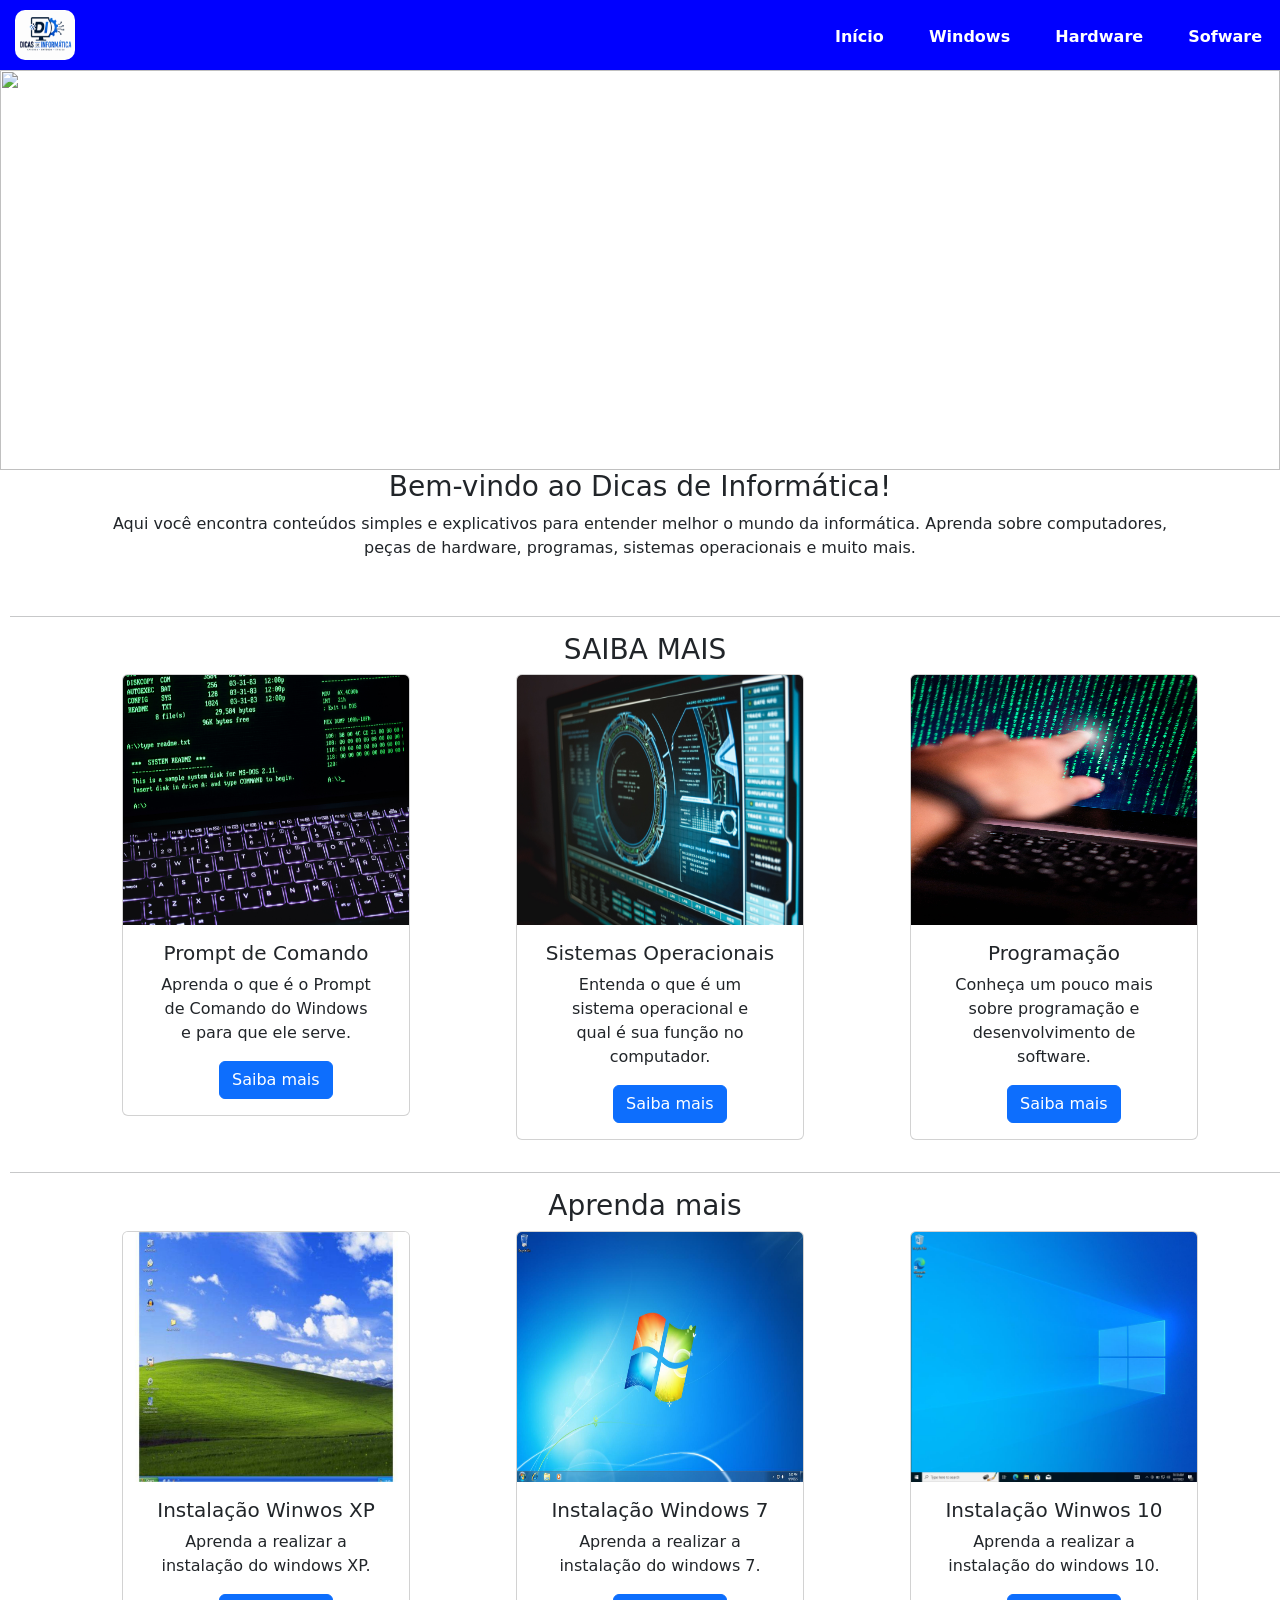
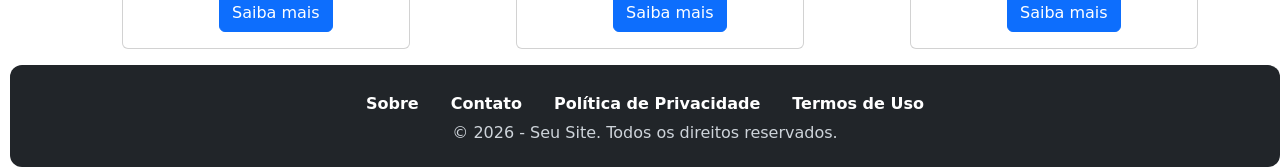
==== index.html @ e1de5000 "Primeiro commit" ====
<!DOCTYPE html>
<html lang="pt-br">
<head>
    <meta charset="UTF-8">
    <meta name="viewport" content="width=device-width, initial-scale=1.0">
    <title>Informatica</title>
    <link rel="stylesheet" href="CSS/css.css">
    <link href="https://cdn.jsdelivr.net/npm/bootstrap@5.3.8/dist/css/bootstrap.min.css" rel="stylesheet" integrity="sha384-sRIl4kxILFvY47J16cr9ZwB07vP4J8+LH7qKQnuqkuIAvNWLzeN8tE5YBujZqJLB" crossorigin="anonymous">

</head>


<body>

    <nav class="menu">
      <a href="index.html" class="Logo"><img src="IMG/LOGO.png"  style="height: 50px; width: 60px; border-radius: 10px;"></a>
        <div class="menu1">
        <a href="index.html">Início</a>
        <a href="Artigos/windows.html">Windows</a>
        <a href="Artigos/Hardware.html">Hardware</a>
        <a href="Artigos/software.html">Sofware</a>
        <a href="./rodapé/sobre.html">Sobre</a>
        </div>
    </nav>

<div>

<img class="SO" src="IMG/innovalabs.JPG"  > 


</div>


<h3 style="text-align: center;">Bem-vindo ao Dicas de Informática!</h3>
<P style="text-align: center; margin-left: 100px; margin-right: 100px;">Aqui você encontra conteúdos simples e explicativos para entender melhor o mundo da informática. 
  Aprenda sobre computadores, peças de hardware, programas, sistemas operacionais e muito mais.</P>


<br>
<!--                          aqui cards                                         -->
  <div class="saibamais">
    <hr>
    <h3 style="text-align: center;">SAIBA MAIS</h3>

    <div class="row justify-content-center" style="margin-left: 100px;">

        <div class="col-md-4 mb-3">
            <div class="card" style="width: 18rem;">
                <img src="IMG/prompt.jpg" class="card-img-top" alt="Prompt de Comando" style="height: 250px;">
                <div class="card-body">
                    <h5 class="card-title" style="text-align: center;">Prompt de Comando</h5>
                    <p class="card-text" style="text-align: center;" style="text-align: center;">
                        Aprenda o que é o Prompt de Comando do Windows e para que ele serve.
                    </p>
                    <a href="./Cards/prompt.html" class="btn btn-primary" style=" margin-left: 80px;">Saiba mais</a>
                </div>
            </div>
        </div>

        <div class="col-md-4 mb-3">
            <div class="card" style="width: 18rem;">
                <img src="IMG/sisema.jpg" class="card-img-top" alt="Sistemas Operacionais" style="height: 250px;">
                <div class="card-body">
                    <h5 class="card-title" style="text-align: center;">Sistemas Operacionais</h5>
                    <p class="card-text" style="text-align: center;">
                        Entenda o que é um sistema operacional e qual é sua função no computador.
                    </p>
                    <a href="./Cards/sistema_operacional.html" class="btn btn-primary" style=" margin-left: 80px;">Saiba mais</a>
                </div>
            </div>
        </div>

        <div class="col-md-4 mb-3">
            <div class="card" style="width: 18rem;">
                <img src="IMG/codigosverde.jpg" class="card-img-top" alt="Programação" style="height: 250px;">
                <div class="card-body">
                    <h5 class="card-title" style="text-align: center;">Programação</h5>
                    <p class="card-text" style="text-align: center;">
                        Conheça um pouco mais sobre programação e desenvolvimento de software.
                    </p>
                    <a href="./Cards/programacao.html" class="btn btn-primary" style=" margin-left: 80px;">Saiba mais</a>
                </div>
            </div>
        </div>

    </div>
</div>



<!--                          aqui cards  2                                       -->
  <div class="saibamais">
    <hr>
    <h3 style="text-align: center;">Aprenda mais</h3>

    <div class="row justify-content-center" style="margin-left: 100px;">

        <div class="col-md-4 mb-3">
            <div class="card" style="width: 18rem;">
                <img src="IMG/windows XP.jfif" class="card-img-top" alt="Prompt de Comando" style="height: 250px;">
                <div class="card-body">
                    <h5 class="card-title" style="text-align: center;">Instalação Winwos XP</h5>
                    <p class="card-text" style="text-align: center;" style="text-align: center;">
                        Aprenda a realizar a instalação do windows XP.
                    </p>
                    <a href="./Cards/Instalacaowindowsxp.html" class="btn btn-primary" style=" margin-left: 80px;">Saiba mais</a>
                </div>
            </div>
        </div>

        <div class="col-md-4 mb-3">
            <div class="card" style="width: 18rem;">
                <img src="IMG/windows 7.jfif" class="card-img-top" alt="Sistemas Operacionais" style="height: 250px;">
                <div class="card-body">
                    <h5 class="card-title" style="text-align: center;">Instalação Windows 7</h5>
                    <p class="card-text" style="text-align: center;">
                        Aprenda a realizar a instalação do windows 7.
                    </p>
                    <a href="./Cards/instalacaowindows7.html" class="btn btn-primary" style=" margin-left: 80px;">Saiba mais</a>
                </div>
            </div>
        </div>

        <div class="col-md-4 mb-3">
            <div class="card" style="width: 18rem;">
                <img src="IMG/windows 10.jfif" class="card-img-top" alt="Programação" style="height: 250px;">
                <div class="card-body">
                    <h5 class="card-title" style="text-align: center;">Instalação Winwos 10</h5>
                    <p class="card-text" style="text-align: center;">
                        Aprenda a realizar a instalação do windows 10.
                    </p>
                    <a href="./Cards/instalacaowindows10.html" class="btn btn-primary" style=" margin-left: 80px;">Saiba mais</a>
                </div>
            </div>
        </div>

    </div>






    <footer class="rodape">
    <nav class="menu2">
        <a href="rodapé/sobre.html">Sobre</a>
        <a href="rodapé/contato.html">Contato</a>
        <a href="rodapé/privacidade.html">Política de Privacidade</a>
        <a href="rodapé/termos.html">Termos de Uso</a>
    </nav>

    <p class="prodape">&copy; 2026 - Seu Site. Todos os direitos reservados.</p>
</footer>

    <script src="https://cdn.jsdelivr.net/npm/bootstrap@5.3.8/dist/js/bootstrap.bundle.min.js" integrity="sha384-FKyoEForCGlyvwx9Hj09JcYn3nv7wiPVlz7YYwJrWVcXK/BmnVDxM+D2scQbITxI" crossorigin="anonymous"></script>
</body>
</html>
---- CSS/css.css ----
* {
            box-sizing: border-box;
        }

        body {
            margin: 0;
            background: #f1f4f8;
            color: #333;
            font-family: Arial, Helvetica, sans-serif;
            line-height: 1.7;
        }

.menu{
    background-color: blue;
    padding: 10px;
    margin-top: 0;
    
}

.menu a{color: white;
        padding: 5px;
        text-decoration: none;         
             
}

 a {
            color: #0066cc;
            font-weight: bold;
        }

.menu1{
    display: inline-block;
    left: 800px;
    position: absolute;
}

.menu1 a{ display: inline-block;
            margin-left: 30px;
            margin-top: 10px;
          
}


.logo{
        margin: 0;
}


.SO{ width: 100%;}

img{height: 400px;
   
}

.rodape {
            width: 100%;
            padding: 22px;
            background: #212529;
            color: white;
            border-radius: 12px;
            text-align: center;
        }

        .menu2 {
            display: flex;
            justify-content: center;
            flex-wrap: wrap;
            gap: 12px;
        }

        .menu2 a {
            color: white;
            text-decoration: none;
            padding: 5px 10px;
        }

        .menu2 a:hover {
            color: #8ec5ff;
            text-decoration: underline;
        }

        .prodape {
            margin-bottom: 0;
            color: #ced4da;
        
        }

p{margin: 20px; }

h1{margin: 20px;}
h2{margin: 20px;}
h3{margin: 20px;}

.saibamais{ margin-left: 10px;}
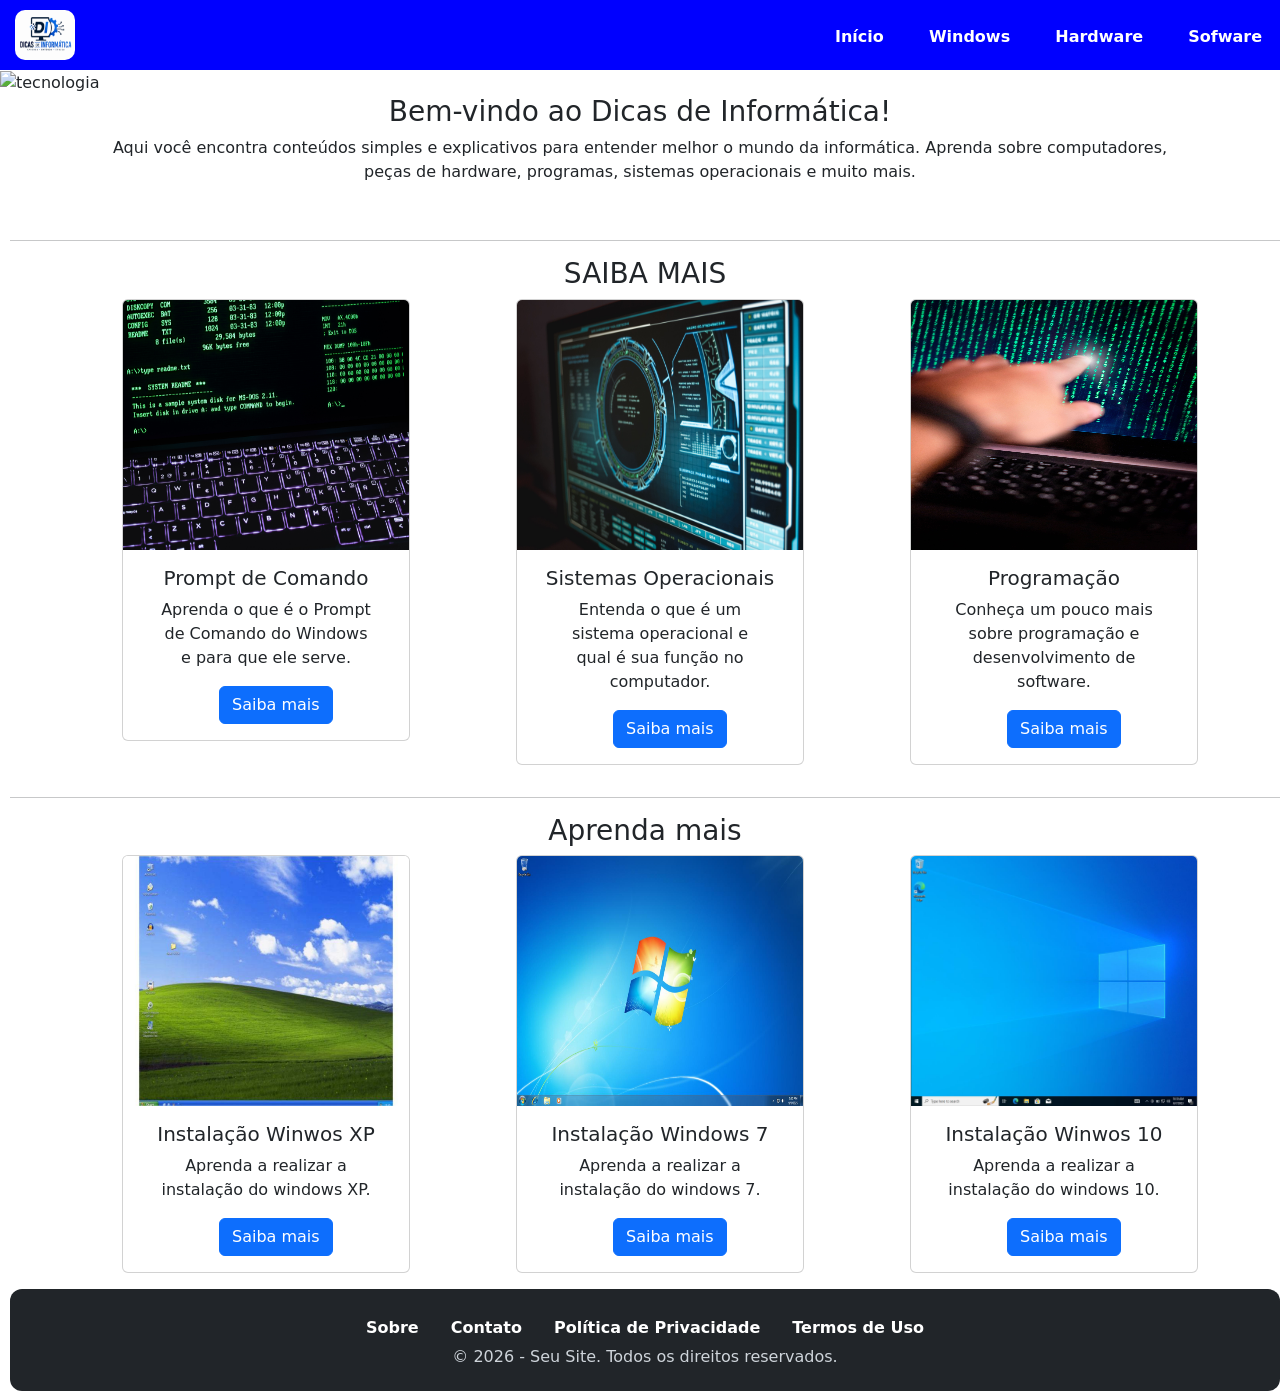
==== commit 990f11df: "atualizar" ====
--- a/index.html
+++ b/index.html
@@ -25,7 +25,7 @@
 
 <div>
 
-<img class="SO" src="IMG/innovalabs.JPG"  > 
+<img class="SO" src="IMG/innovalabs.JPG" alt="tecnologia">
 
 
 </div>
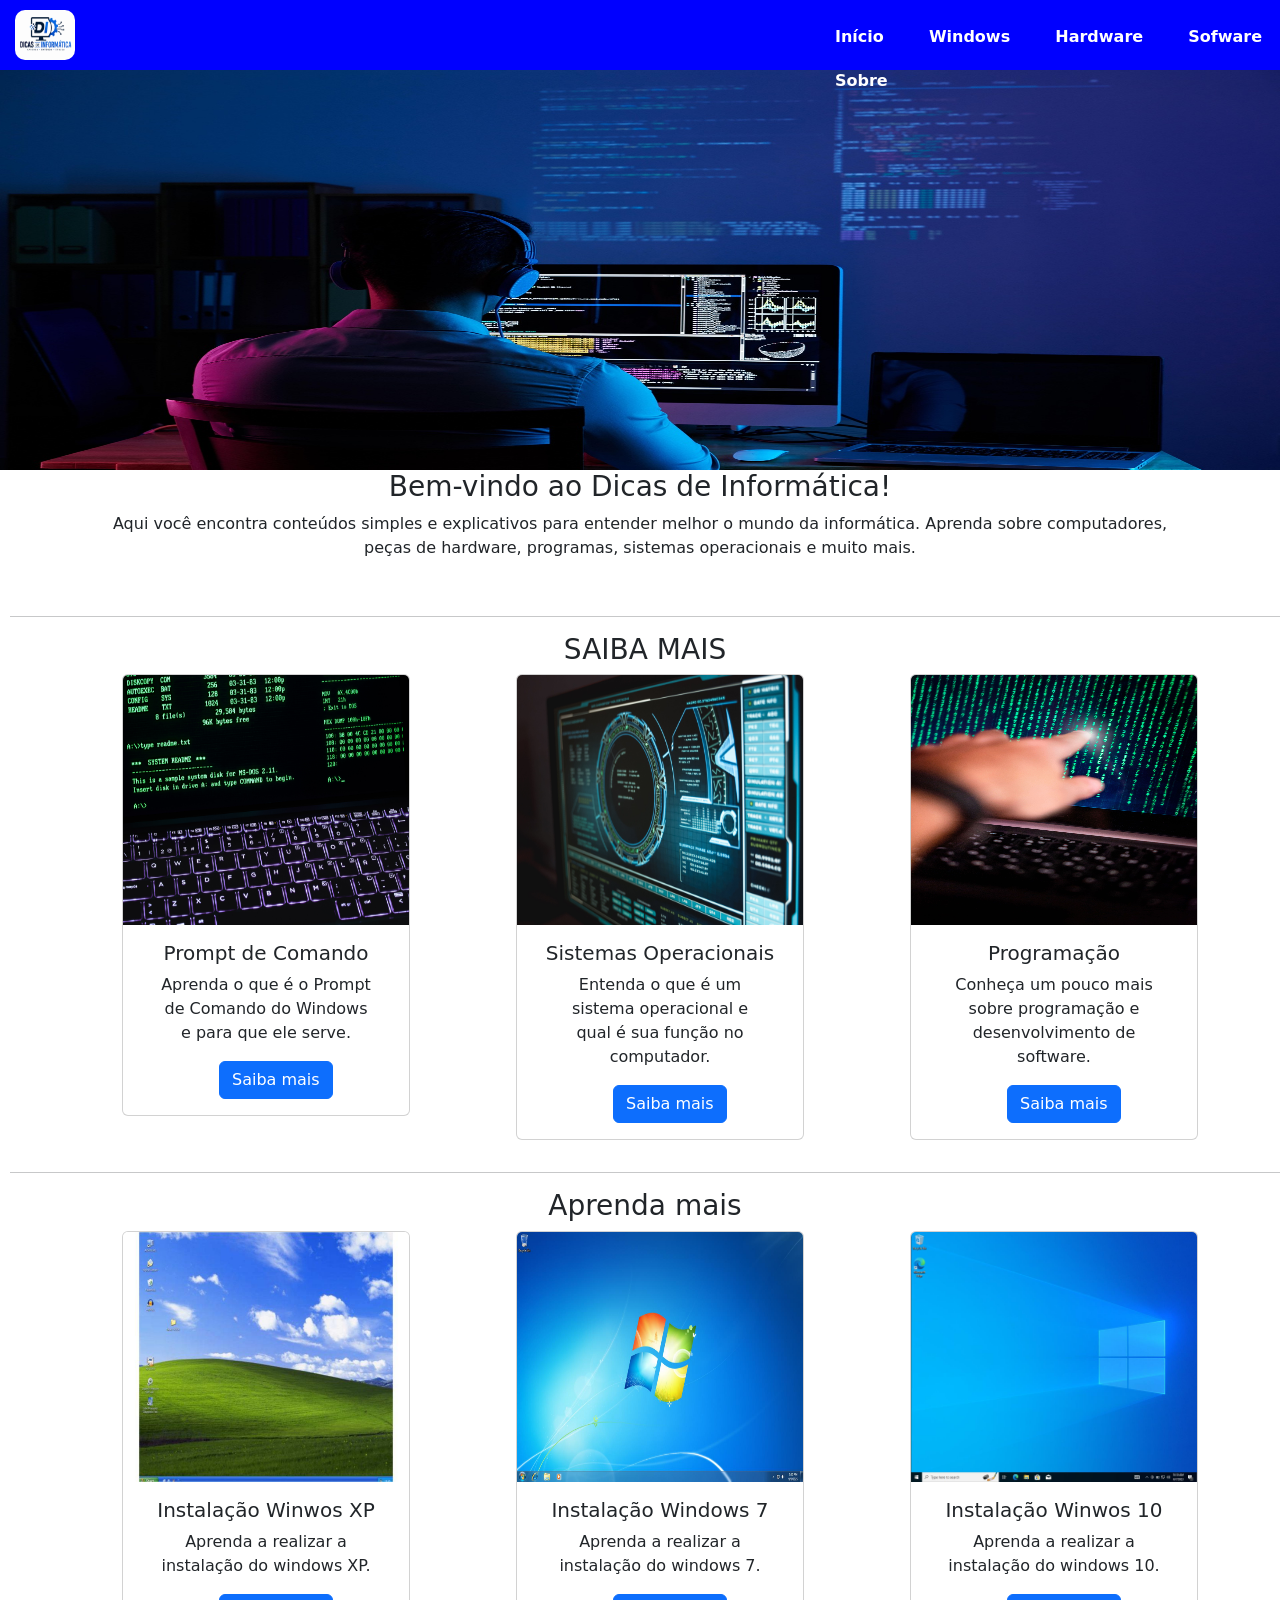
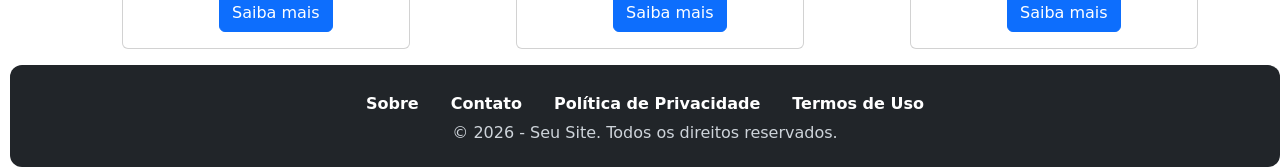
==== commit 38ad720c: "atualizar" ====
--- a/index.html
+++ b/index.html
@@ -25,7 +25,7 @@
 
 <div>
 
-<img class="SO" src="IMG/innovalabs.JPG" alt="tecnologia">
+<img class="SO" src="./IMG/innovalabs.jpg" alt="tecnologia">
 
 
 </div>
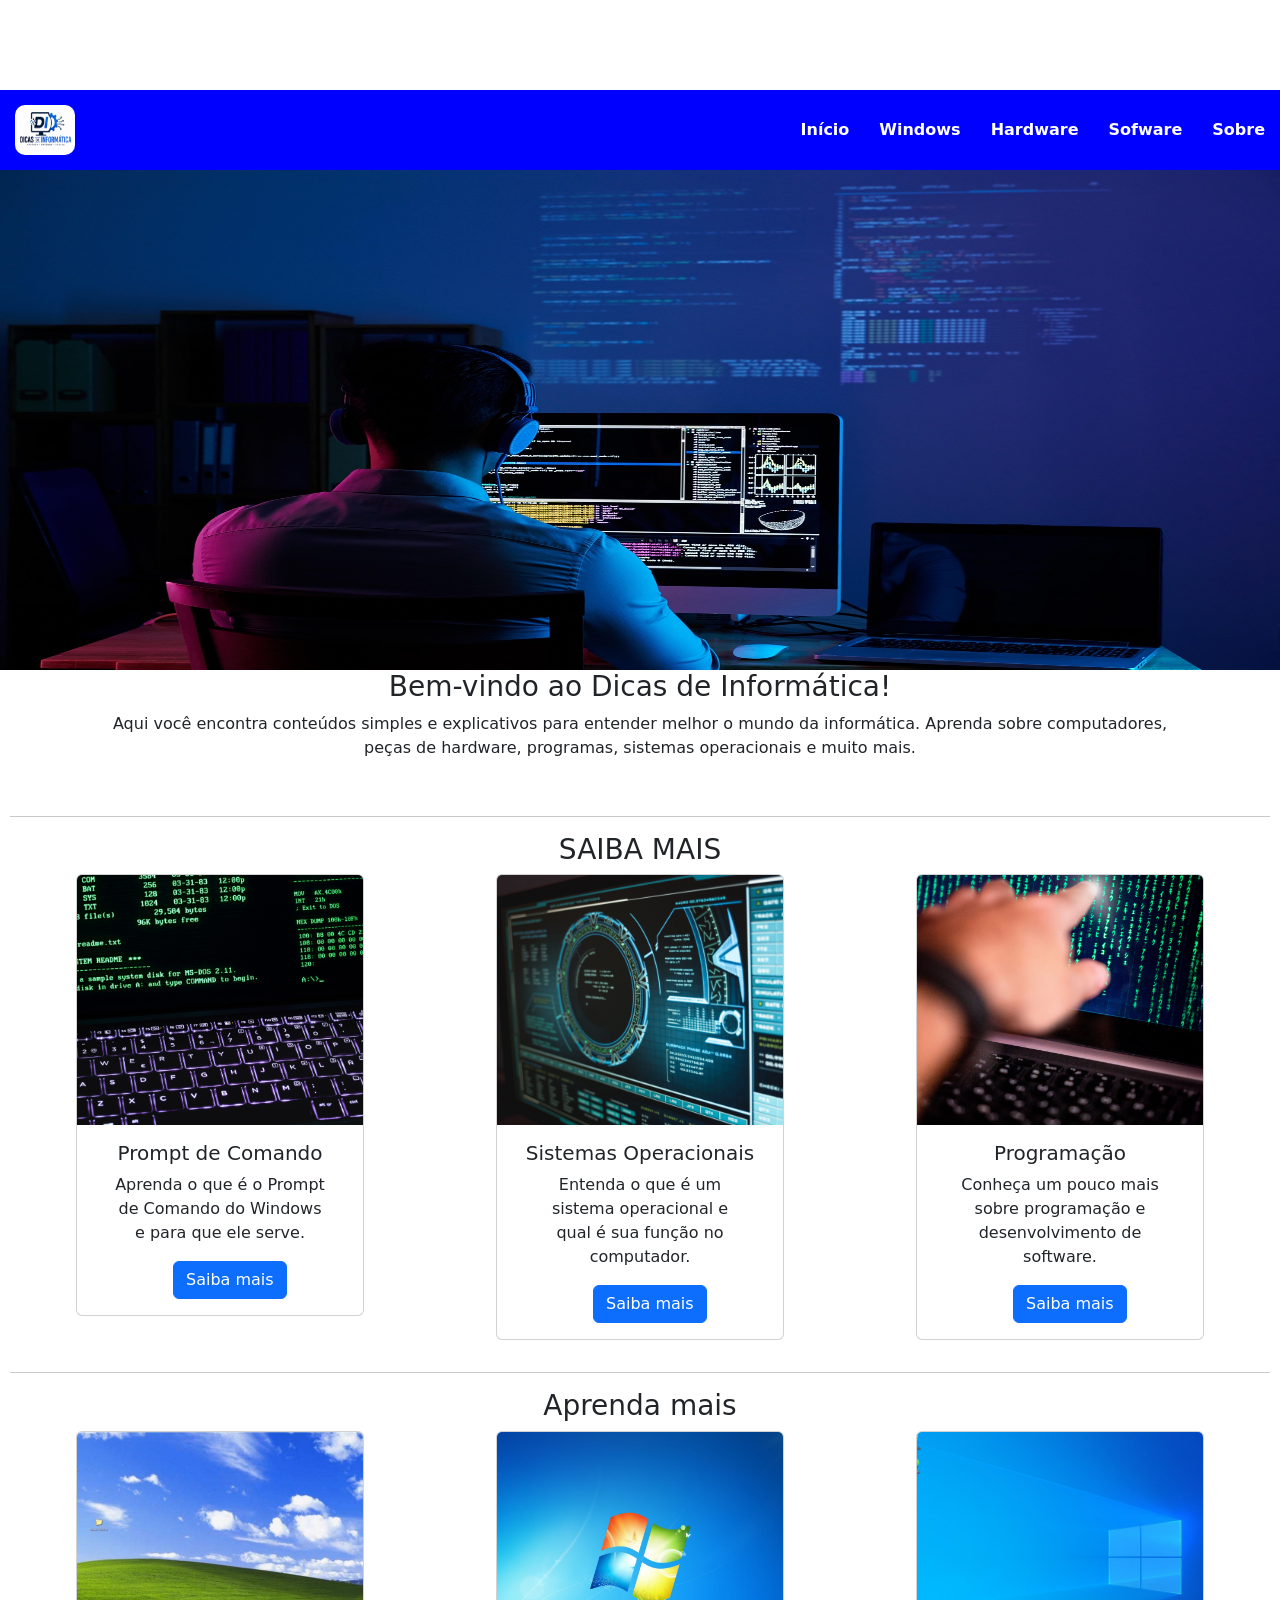
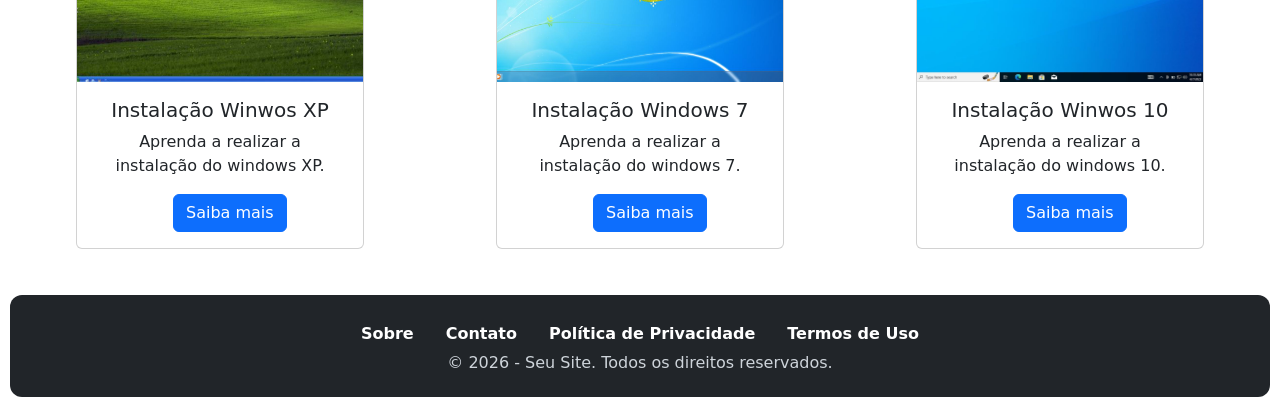
==== commit 1cb58bf9: "atualizar" ====
--- a/index.html
+++ b/index.html
@@ -7,10 +7,26 @@
     <link rel="stylesheet" href="CSS/css.css">
     <link href="https://cdn.jsdelivr.net/npm/bootstrap@5.3.8/dist/css/bootstrap.min.css" rel="stylesheet" integrity="sha384-sRIl4kxILFvY47J16cr9ZwB07vP4J8+LH7qKQnuqkuIAvNWLzeN8tE5YBujZqJLB" crossorigin="anonymous">
 
+
+<script id="aclib" type="text/javascript" src="//acscdn.com/script/aclib.js"></script>
+
+
+
 </head>
 
 
 <body>
+
+
+<div class="anuncio">
+    <script type="text/javascript">
+        aclib.runBanner({
+            zoneId: '12196222',
+        });
+    </script>
+</div>
+
+
 
     <nav class="menu">
       <a href="index.html" class="Logo"><img src="IMG/LOGO.png"  style="height: 50px; width: 60px; border-radius: 10px;"></a>
@@ -25,7 +41,7 @@
 
 <div>
 
-<img class="SO" src="./IMG/innovalabs.jpg" alt="tecnologia">
+<img class="SO" src="IMG/innovalabs.jpg" alt="tecnologia">
 
 
 </div>
--- a/CSS/css.css
+++ b/CSS/css.css
@@ -1,4 +1,6 @@
-  * {
+ 
+ /* backup
+ * {
             box-sizing: border-box;
         }
 
@@ -94,5 +96,205 @@
 .saibamais{ margin-left: 10px;}
 
 
-
-
+.anuncio{ width: 728px;
+        height: 90px;
+}
+
+*/
+
+
+
+
+/* ============================== CONFIGURAÇÕES GERAIS ================================= */ 
+
+* { box-sizing: border-box; } 
+
+html { width: 100%; overflow-x: hidden; } 
+
+body { margin: 0; padding: 0; 
+    background: #f1f4f8; 
+    color: #333; 
+    font-family: Arial, Helvetica, sans-serif; 
+    line-height: 1.7; width: 100%; 
+    overflow-x: hidden; } 
+    
+/* ============================== MENU ================================= */ 
+
+.menu { background-color: blue; 
+    padding: 10px; 
+    margin-top: 0; 
+    display: flex; 
+    align-items: center; 
+    justify-content: space-between; 
+    width: 100%; } 
+    
+.menu a { color: white; 
+    padding: 5px; 
+    text-decoration: none; } 
+    
+.menu1 { display: flex; 
+    align-items: center; 
+    flex-wrap: wrap; 
+    gap: 20px; } 
+    
+.menu1 a { display: inline-block; 
+    margin: 0; } 
+    
+.menu1 a:hover { text-decoration: underline; } 
+
+
+/* ============================== LOGO ================================= */ 
+
+.Logo { margin: 0; flex-shrink: 0; } 
+.Logo img { width: 60px; height: 50px; border-radius: 10px; } 
+
+
+/* ============================== LINKS GERAIS ================================= */ 
+
+a { color: #0066cc; font-weight: bold; } 
+
+/* ============================== IMAGENS ================================= */ 
+
+img { max-width: 100%;
+
+} 
+
+.SO { width: 100%; height: 500px; 
+    display: block; } 
+    
+/* ============================== TEXTOS ================================= */ 
+
+p { margin: 20px; } 
+h1, h2, h3 { margin: 20px; } 
+
+/* ============================== ÁREA DOS CARDS ================================= */ 
+
+.saibamais { margin-left: 10px;
+     margin-right: 10px; } 
+     
+/* Remove a necessidade de margem fixa nos cards */ 
+
+.saibamais .row { margin-left: 0 !important; 
+    
+    margin-right: 0 !important; } 
+    
+/* ============================== CARDS ================================= */ 
+
+.card { max-width: 18rem;
+     margin-left: auto;
+      margin-right: auto; } 
+      
+.card img { width: 100%;
+     height: 250px;
+    object-fit: cover; } 
+    
+    
+/* ============================== ANÚNCIOS ================================= */ 
+
+.anuncio { width: 728px; max-width: 100%;
+     min-height: 90px;
+      margin: 0 auto;
+       overflow: hidden; } 
+       
+/* ============================== RODAPÉ ================================= */ 
+
+.rodape { width: 100%; padding: 22px;
+     background: #212529;
+    color: white;
+    border-radius: 12px;
+    text-align: center;
+    margin-top: 30px; } 
+
+.menu2 { display: flex;
+ justify-content: center;
+ 
+ flex-wrap: wrap;
+  gap: 12px; } 
+  
+  .menu2 a { color: white;
+    
+    text-decoration: none;
+    padding: 5px 10px; } 
+    
+.menu2 a:hover { color: #8ec5ff;
+     text-decoration: underline; } 
+     
+.prodape { margin-bottom: 0; 
+    color: #ced4da; } 
+    
+/* ============================== CONTATO ================================= */ 
+
+.contato-info { background: white;
+     padding: 25px;
+    border-radius: 12px;
+    margin: 20px auto;
+    max-width: 900px; }
+
+
+/* ============================== CELULAR ================================= */
+ @media (max-width: 768px) 
+ { /* MENU */ 
+    .menu { flex-direction: column; 
+        align-items: center; 
+        gap: 10px; } 
+        .menu1 { justify-content: center;
+    gap: 8px; width: 100%; } 
+    .menu1 a { padding: 6px 8px; margin: 0;
+     font-size: 15px; } 
+     
+     /* IMAGEM PRINCIPAL */ 
+     
+     .SO { width: 100%;
+         height: auto; } 
+         
+/* TEXTOS */ 
+
+p { margin: 15px; } 
+
+h1 { font-size: 28px; margin: 15px; } 
+
+h2 { font-size: 23px; margin: 15px; } 
+
+h3 { font-size: 21px; margin: 15px; } 
+
+/* CARDS */ 
+
+.saibamais { margin-left: 5px; margin-right: 5px; } 
+
+.card { width: 100% !important;
+     max-width: 350px; margin-left: auto;
+     margin-right: auto; } 
+     .card img { height: 220px; } 
+     
+/* ANÚNCIO */ 
+
+.anuncio { width: 100%;
+     max-width: 100%;
+      min-height: 50px;
+       overflow: hidden; } 
+       
+/* RODAPÉ */ 
+.rodape { border-radius: 0;
+     padding: 20px 10px; } 
+     .menu2 { flex-direction: column;
+        
+        align-items: center;
+        
+        gap: 5px; } 
+        
+.menu2 a { padding: 5px; } 
+
+.prodape { font-size: 14px; } }
+
+
+
+
+
+/* ============================== CELULARES PEQUENOS ================================= */
+ @media (max-width: 400px) { .menu1 { gap: 4px; } 
+ .menu1 a { font-size: 13px; padding: 5px; } 
+ .Logo img { width: 55px; height: 45px; }
+  h1 { font-size: 25px; }
+   h2 { font-size: 21px; } 
+   h3 { font-size: 19px; } 
+   .card { max-width: 320px; } }
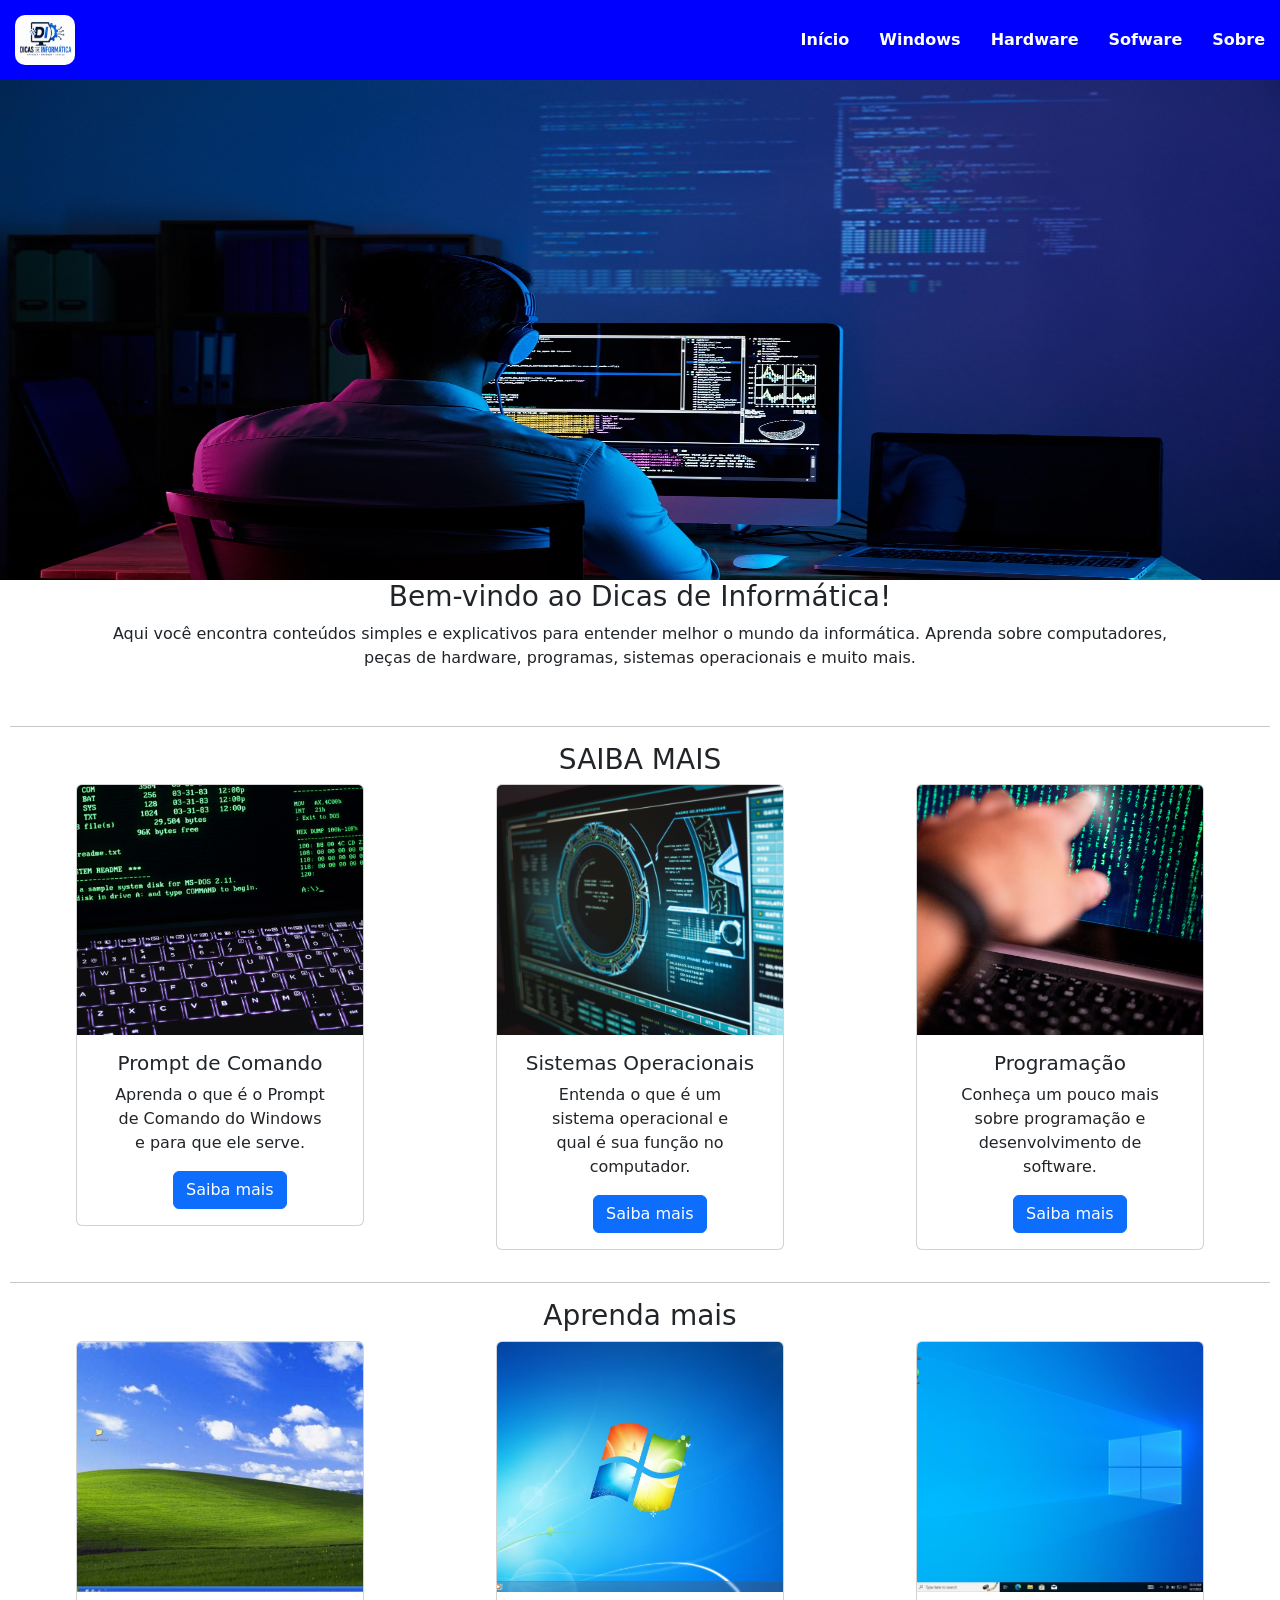
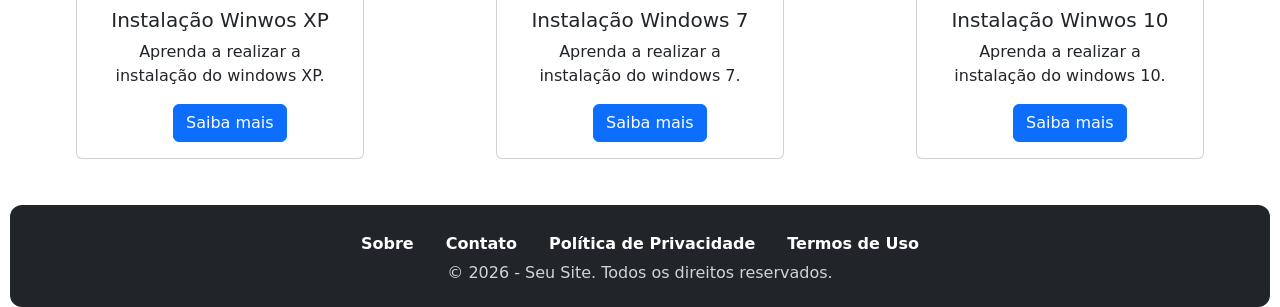
==== commit df7798b9: "atualizar" ====
--- a/index.html
+++ b/index.html
@@ -17,15 +17,11 @@
 
 <body>
 
-
-<div class="anuncio">
     <script type="text/javascript">
-        aclib.runBanner({
-            zoneId: '12196222',
-        });
-    </script>
-</div>
-
+    aclib.runAutoTag({
+        zoneId: 'sh4rwnu51v',
+    });
+</script>
 
 
     <nav class="menu">
